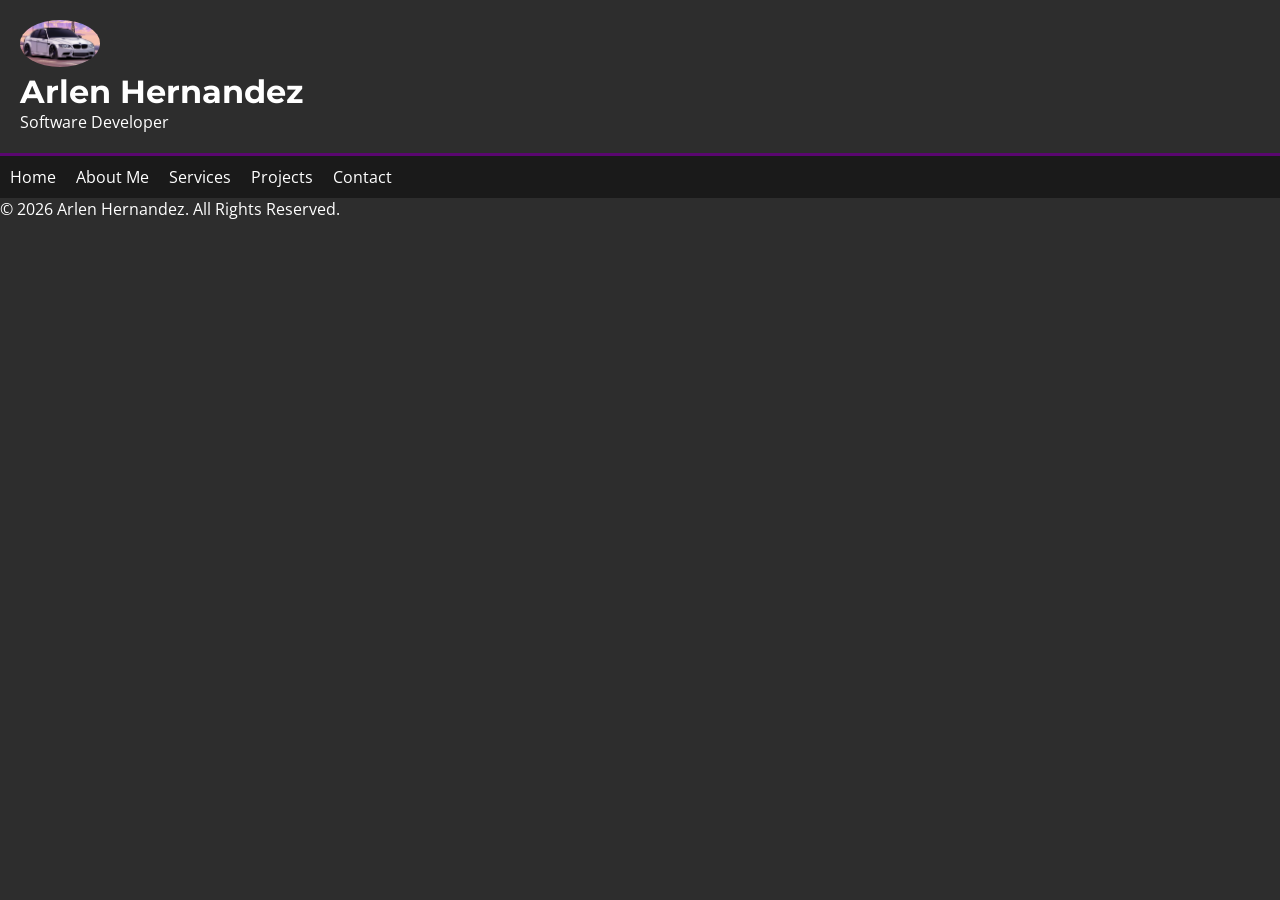
==== about.html @ 3d87d2c1 "Add files via upload" ====
<!DOCTYPE html>
<html lang="en">
    <head>    
        <meta charset="UTF-8">   
         <meta name="viewport" content="width=device-width, initial-scale=1.0">  
    <title>About Me</title>
    <link rel="stylesheet" href="css/styles.css">
    <link rel="preconnect" href="https://fonts.googleapis.com">
    <link rel="preconnect" href="https://fonts.gstatic.com" crossorigin>
    <link href="https://fonts.googleapis.com/css2?family=Montserrat:ital,wght@0,100..900;1,100..900&display=swap" rel="stylesheet">
    <link rel="preconnect" href="https://fonts.googleapis.com">
    <link rel="preconnect" href="https://fonts.gstatic.com" crossorigin>
    <link href="https://fonts.googleapis.com/css2?family=Open+Sans:ital,wght@0,300..800;1,300..800&display=swap" rel="stylesheet">
    </head>
    
    <body>
        <header>
            <div class="title">
                <img src="assets/BMW.png" alt="Cartoon 2010 BMW M3">
            </div>
            <div class="name">
                <h1>Arlen Hernandez</h1>
                <p>Software Developer</p>
            </div>
        </header>

        <nav>
            <ul>
                <li><a href="index.html">Home</a></li>
                <li><a href="about.html">About Me</a></li>
                <li><a href="services.html">Services</a></li>
                <li><a href="projects.html">Projects</a></li>
                <li><a href="contact.html">Contact</a></li>
            </ul>
        </nav>

        <main>
            <!--Content goes here-->
        </main>

        <footer>
            <p>&copy; 2026 Arlen Hernandez. All Rights Reserved.</p>
        </footer>
</body>

</html>
---- css/styles.css ----
/* CSS Reset */
* {
    margin: 0;
    padding: 0;
    box-sizing: border-box;
}
body {
    background-color: #2D2D2D;
    color: #FFFFFF;
    font-family: 'Open Sans', sans-serif;
}
h1, h2, h3 {
    font-family: 'Montserrat', sans-serif;
}
header {
    padding: 20px;
    border-bottom: 3px solid #5A0770;
}
title {
    display: flex;
    align-items: center;
    gap: 15px;
}
.title img {
    width: 80px;
    border-radius: 50%;
}
nav {
    background-color: #1A1A1A;
    padding: 10px;
}
nav ul {
    list-style: none;
    display: flex;
    gap: 20px;
}
nav a {
    color: #FFFFFF;
    text-decoration: none;
}
nav a:hover {
        color: #5A0770;
}
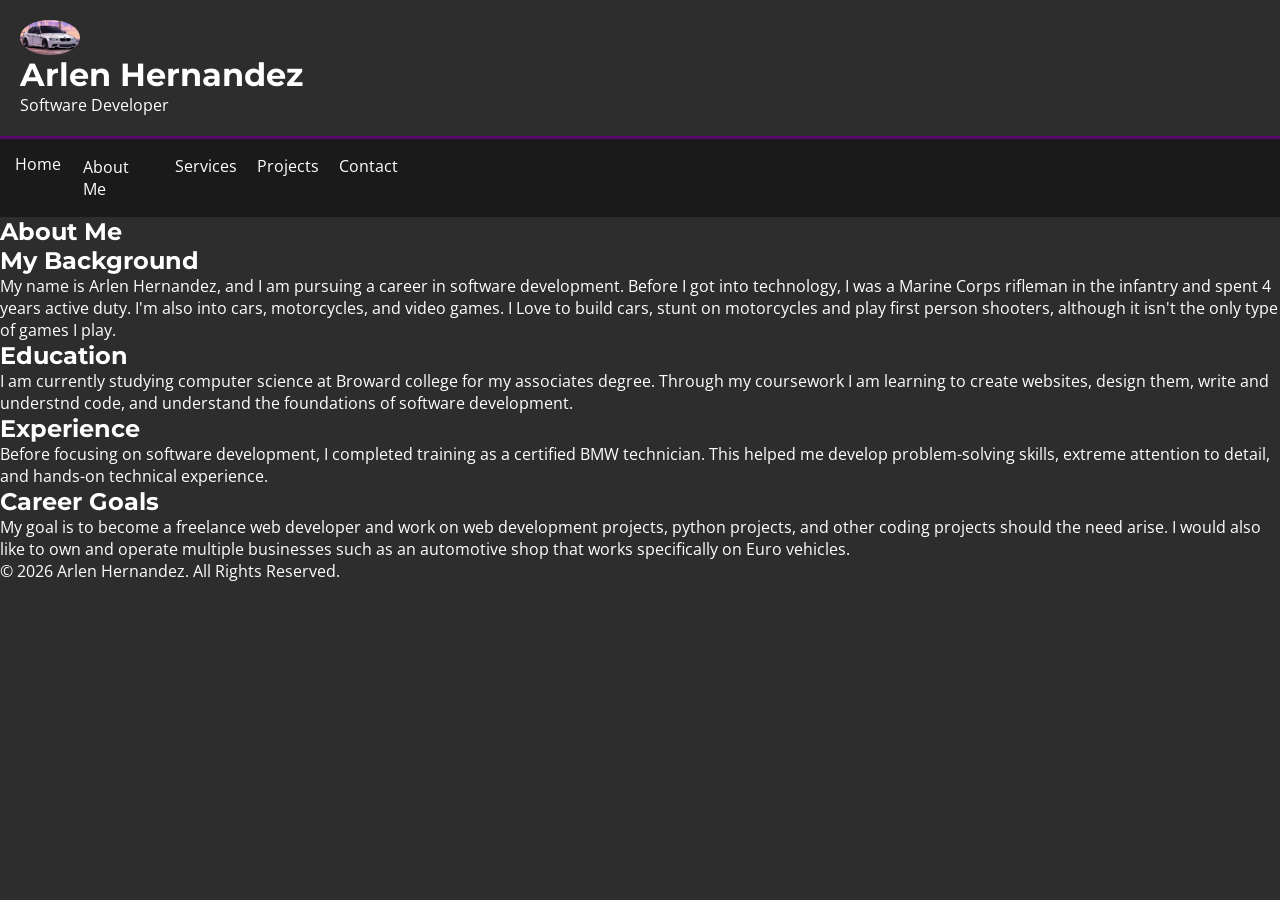
==== commit de9db626: "wrote the about me page" ====
--- a/about.html
+++ b/about.html
@@ -36,6 +36,43 @@
 
         <main>
             <!--Content goes here-->
+
+            <article class="about-content">
+                <h1>About Me</h1>
+
+                <section class="about-section">
+                    <h2>My Background</h2>
+                    <p>
+                        My name is Arlen Hernandez, and I am pursuing a career in software development.
+                        Before I got into technology, I was a Marine Corps rifleman in the infantry and spent 4 years active duty.
+                        I'm also into cars, motorcycles, and video games. I Love to build cars, stunt on motorcycles and play first person shooters, although it isn't the only type of games I play.
+                    </p>
+                </section>
+
+                <section class="about-section">
+                    <h2>Education</h2>
+                    <p>
+                        I am currently studying computer science at Broward college for my associates degree.
+                        Through my coursework I am learning to create websites, design them, write and understnd code, and understand the foundations of software development.
+                    </p>
+                </section>
+
+                <section class="about-section">
+                    <h2>Experience</h2>
+                    <p>
+                        Before focusing on software development, I completed training as a certified BMW technician.
+                        This helped me develop problem-solving skills, extreme attention to detail, and hands-on technical experience.
+                    </p>
+                </section>
+
+                <section class="about-section">
+                    <h2>Career Goals</h2>
+                    <p>
+                        My goal is to become a freelance web developer and work on web development projects, python projects, and other coding projects should the need arise.
+                        I would also like to own and operate multiple businesses such as an automotive shop that works specifically on Euro vehicles.
+                    </p>
+                </section>
+            </article>
         </main>
 
         <footer>
--- a/css/styles.css
+++ b/css/styles.css
@@ -16,13 +16,13 @@
     padding: 20px;
     border-bottom: 3px solid #5A0770;
 }
-title {
+.title {
     display: flex;
     align-items: center;
     gap: 15px;
 }
 .title img {
-    width: 80px;
+    width: 60px;
     border-radius: 50%;
 }
 nav {
@@ -32,12 +32,56 @@
 nav ul {
     list-style: none;
     display: flex;
-    gap: 20px;
+    flex-direction: column;
+    gap: 10px;
+
 }
 nav a {
     color: #FFFFFF;
     text-decoration: none;
+    display: block;
+    padding: 10%;
 }
 nav a:hover {
         color: #5A0770;
-}+}
+
+.cards {
+    display: flex;
+    flex-direction: column;
+    gap: 20px;
+    padding: 20px;
+}
+
+.card {
+    background-color: #5A0770;
+    color: #FFFFFF;
+    padding: 20px;
+    border-radius: 10px;
+}
+.projects {
+    display: flex;
+    flex-direction: column;
+    gap: 20px;
+    padding: 20px;
+}
+.project {
+    background-color: #5A0770;
+    color: #FFFFFF;
+    padding: 20px;
+    border-radius: 10px;
+}
+
+/* tablet and desktop media query */
+@media screen and (min-width: 550px), print{
+    nav ul{
+        list-style: none;
+        display: flex;
+        flex-direction: row;
+        gap: 20px;
+    }
+    
+    
+}
+
+
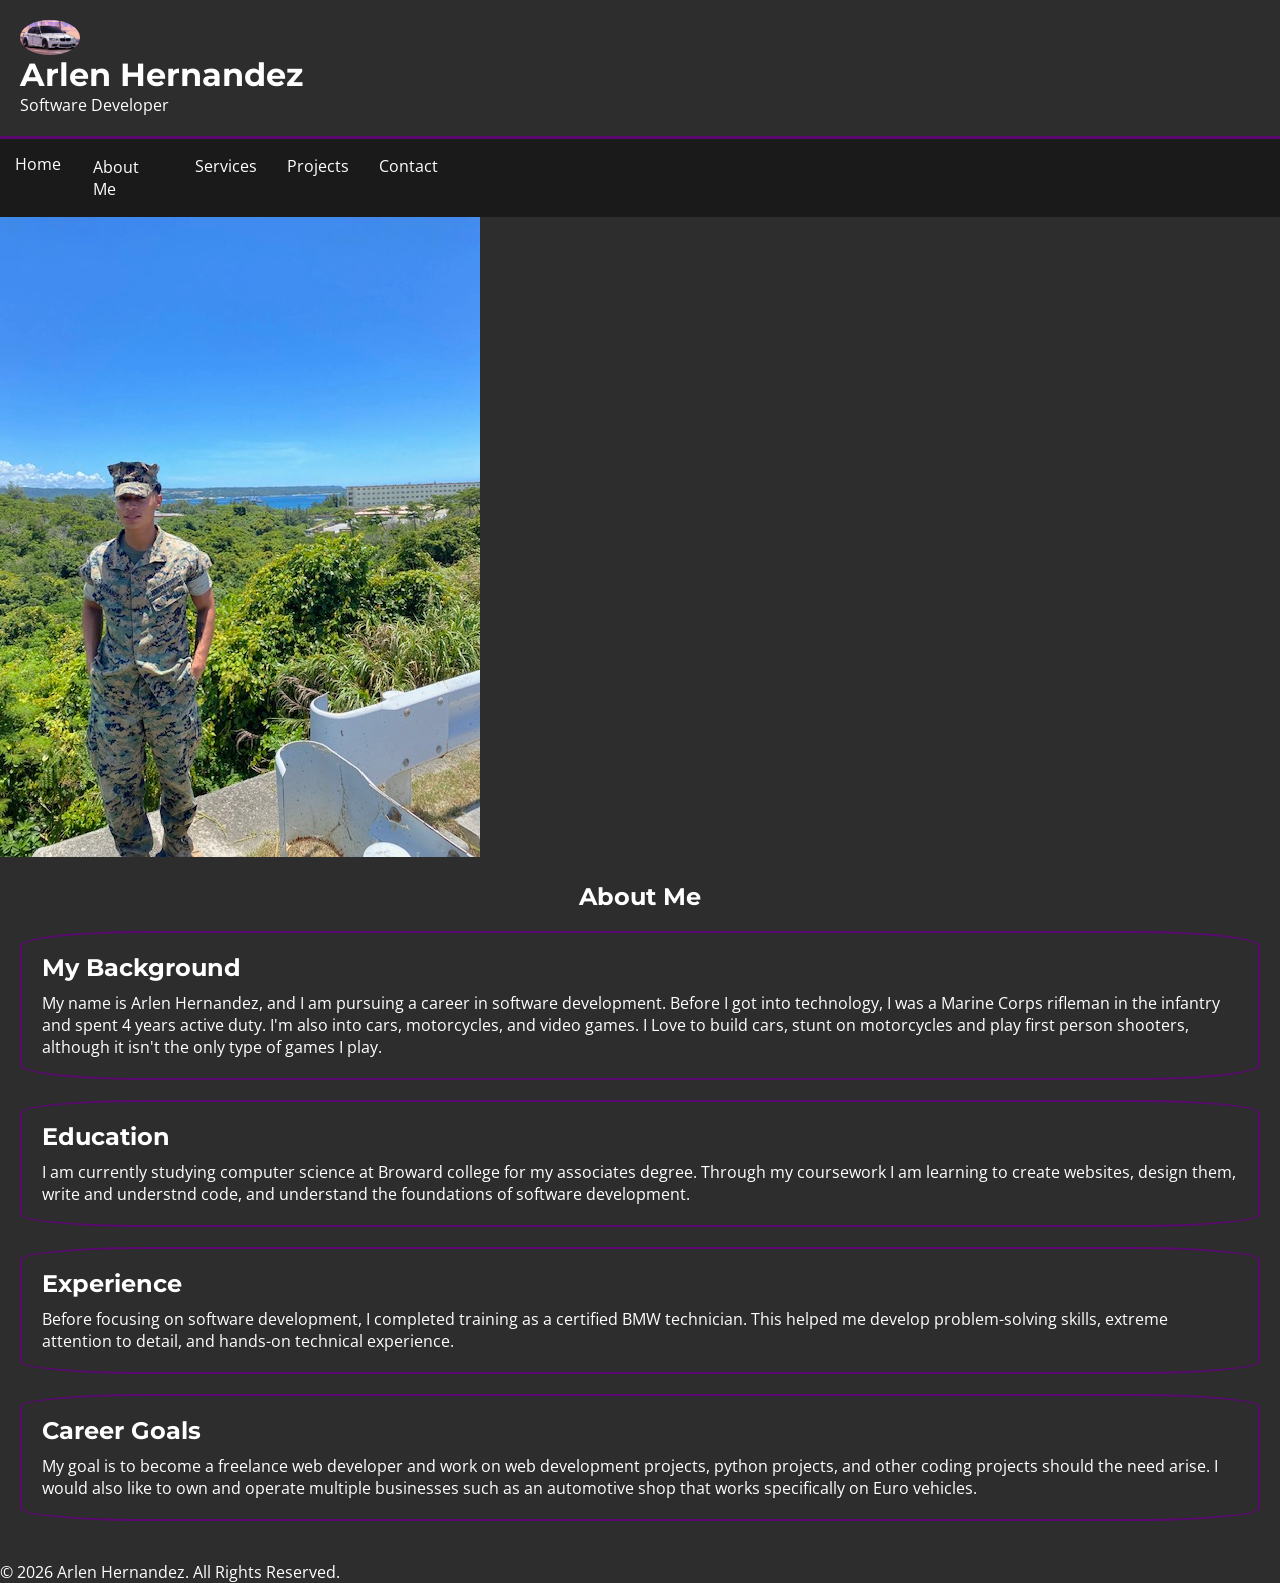
==== commit 690c3336: "added photo in about me" ====
--- a/about.html
+++ b/about.html
@@ -36,7 +36,7 @@
 
         <main>
             <!--Content goes here-->
-
+            <img src="assets/Uniformpic.jpg" alt="Photo of Arlen in Marpat utilities"> 
             <article class="about-content">
                 <h1>About Me</h1>
 
--- a/css/styles.css
+++ b/css/styles.css
@@ -72,13 +72,32 @@
     border-radius: 10px;
 }
 
+.about-content{
+    padding: 20px;
+}
+
+.about-content h1{
+    text-align: center;
+    margin-bottom: 20px;
+}
+.about-section{
+    border: 2px solid #5A0770;
+    border-radius: 10%;
+    padding: 20px;
+    margin-bottom: 20px;
+}
+.about-section h2{
+    margin-bottom: 10px;
+}
+
+
 /* tablet and desktop media query */
 @media screen and (min-width: 550px), print{
     nav ul{
         list-style: none;
         display: flex;
         flex-direction: row;
-        gap: 20px;
+        gap: 30px;
     }
     
     
